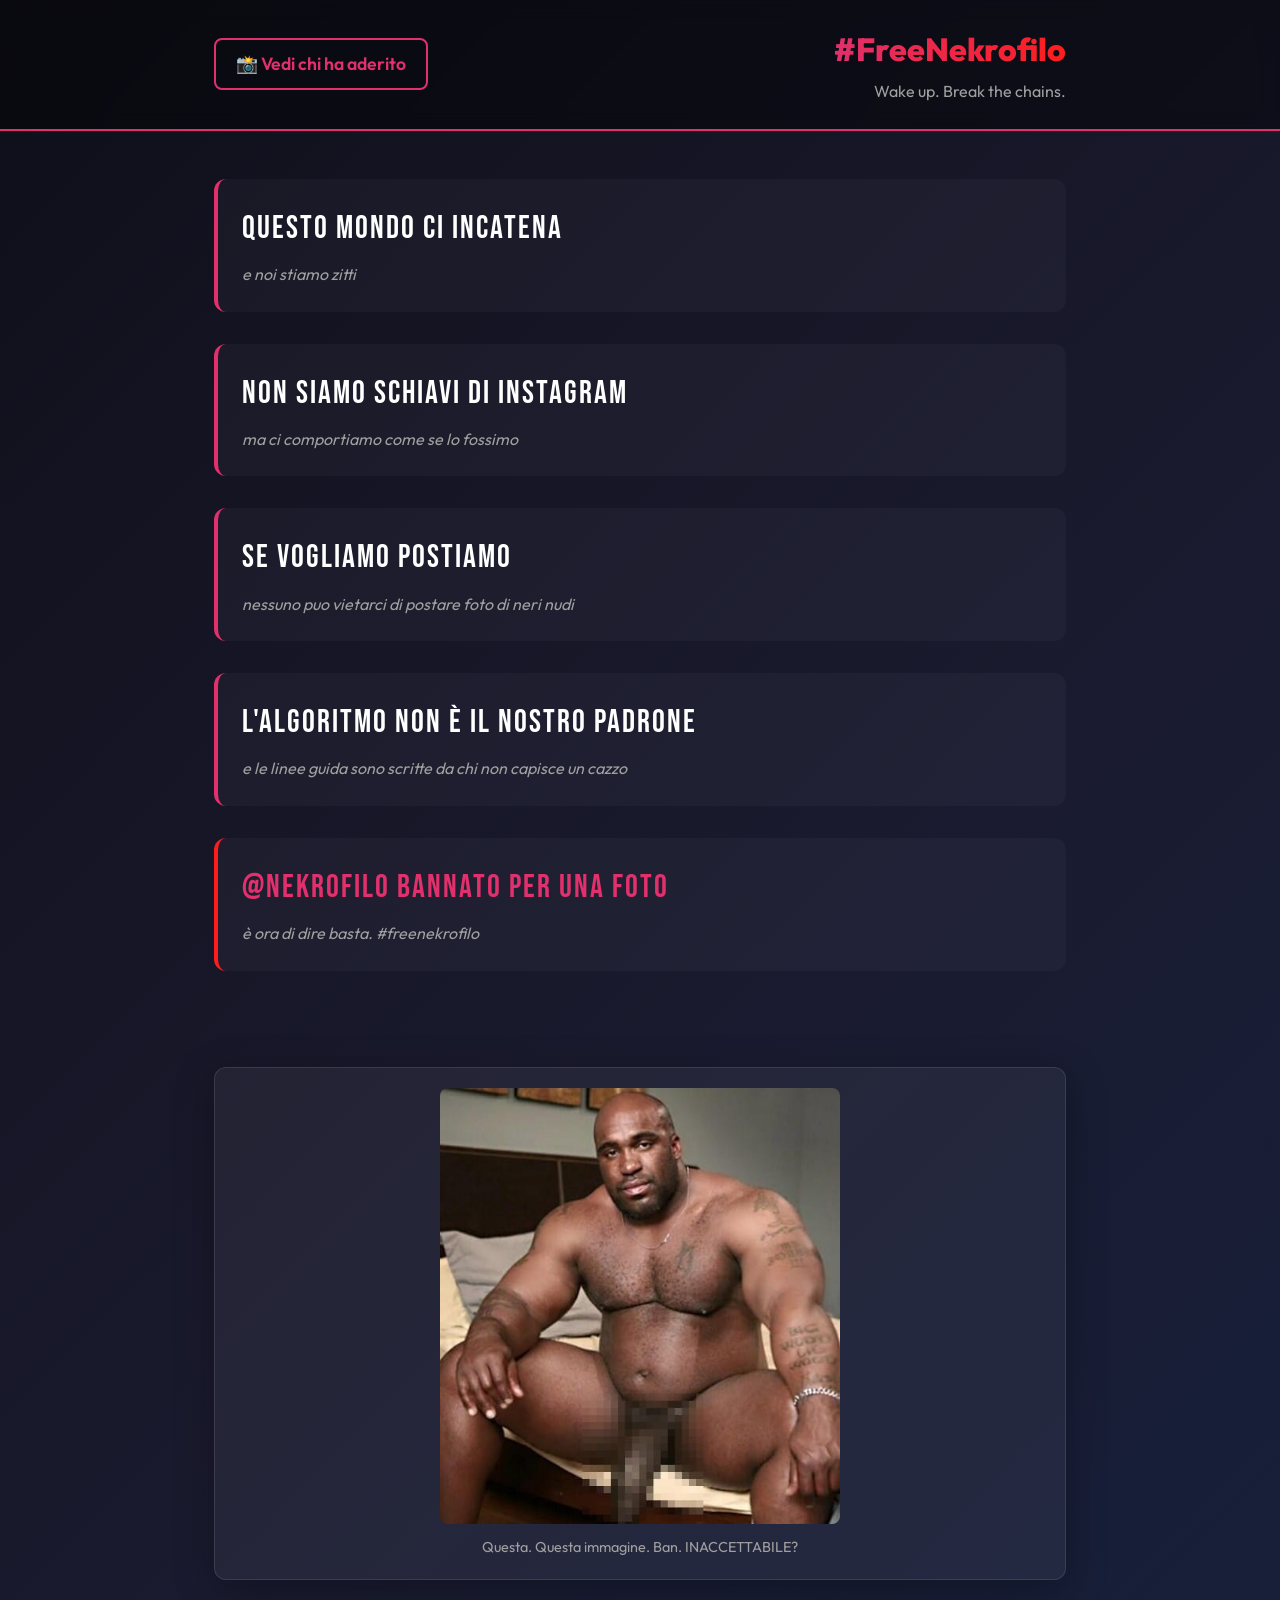
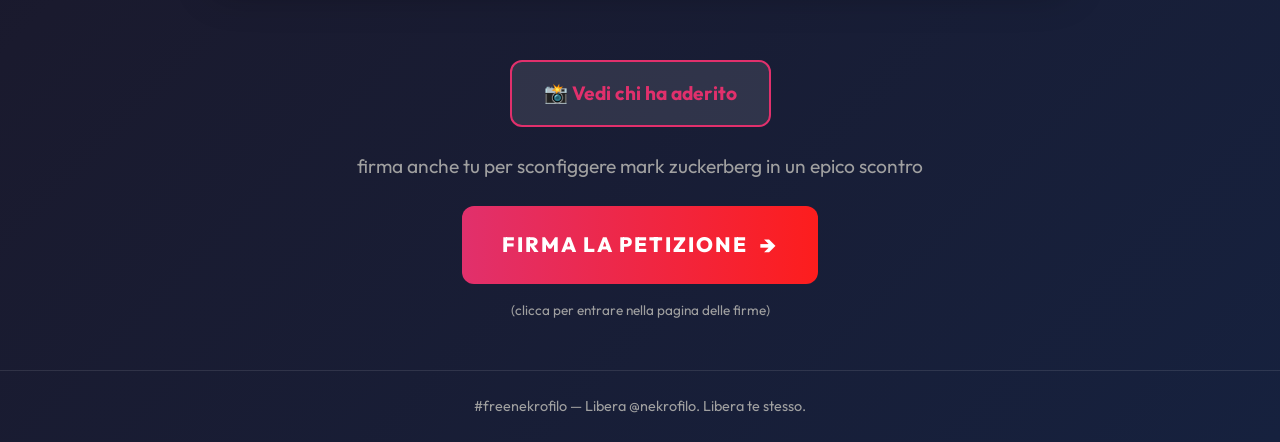
==== index.html @ b1e22ba7 "Primo caricamento sito" ====
<!DOCTYPE html>
<html lang="it">
<head>
    <meta charset="UTF-8">
    <meta name="viewport" content="width=device-width, initial-scale=1.0">
    <title>#FreeNekrofilo - Wake Up</title>
    <link rel="stylesheet" href="styles.css">
    <link rel="preconnect" href="https://fonts.googleapis.com">
    <link rel="preconnect" href="https://fonts.gstatic.com" crossorigin>
    <link href="https://fonts.googleapis.com/css2?family=Outfit:wght@400;600;700;800&family=Bebas+Neue&display=swap" rel="stylesheet">
</head>
<body>
    <header class="header">
        <div class="container header-flex">
            <nav class="nav-links">
                <a href="adesioni.html" class="nav-link nav-link-prominent">📸 Vedi chi ha aderito</a>
            </nav>
            <div class="header-brand">
                <h1 class="logo">#FreeNekrofilo</h1>
                <p class="tagline">Wake up. Break the chains.</p>
            </div>
        </div>
    </header>

    <main class="main">
        <section class="meme-intro">
            <div class="container">
                <div class="meme-block">
                    <p class="meme-text meme-1">QUESTO MONDO CI INCATENA</p>
                    <p class="meme-sub">e noi stiamo zitti</p>
                </div>
                <div class="meme-block">
                    <p class="meme-text meme-2">NON SIAMO SCHIAVI DI INSTAGRAM</p>
                    <p class="meme-sub">ma ci comportiamo come se lo fossimo</p>
                </div>
                <div class="meme-block">
                    <p class="meme-text meme-3">SE VOGLIAMO POSTIAMO</p>
                    <p class="meme-sub">nessuno puo vietarci di postare foto di neri nudi</p>
                </div>
                <div class="meme-block">
                    <p class="meme-text meme-4">L'ALGORITMO NON È IL NOSTRO PADRONE</p>
                    <p class="meme-sub">e le linee guida sono scritte da chi non capisce un cazzo</p>
                </div>
                <div class="meme-block meme-final">
                    <p class="meme-text">@nekrofilo BANNATO PER UNA FOTO</p>
                    <p class="meme-sub">è ora di dire basta. #freenekrofilo</p>
                </div>
            </div>
        </section>

        <section class="image-section">
            <div class="container">
                <div class="image-wrapper">
                    <img src="placeholder.jpg" alt="L'immagine che ha causato il ban" class="banned-image">
                    <p class="image-caption">Questa. Questa immagine. Ban. INACCETTABILE?</p>
                </div>
            </div>
        </section>

        <section class="cta-section">
            <div class="container">
                <a href="adesioni.html" class="btn-adesioni">
                    <span class="btn-adesioni-text">📸 Vedi chi ha aderito</span>
                </a>
                <p class="cta-text">firma anche tu per sconfiggere mark zuckerberg in un epico scontro</p>
                <a href="firma.html" class="btn-enter">
                    <span class="btn-text">FIRMA LA PETIZIONE</span>
                    <span class="btn-arrow">→</span>
                </a>
                <p class="cta-sub">(clicca per entrare nella pagina delle firme)</p>
            </div>
        </section>
    </main>

    <footer class="footer">
        <div class="container">
            <p>#freenekrofilo — Libera @nekrofilo. Libera te stesso.</p>
        </div>
    </footer>
</body>
</html>
---- styles.css ----
/* Reset e variabili */
:root {
    --primary: #e1306c;
    --primary-dark: #c13584;
    --secondary: #405de6;
    --accent: #fd1d1d;
    --dark: #1a1a2e;
    --darker: #0f0f1a;
    --light: #f8f9fa;
    --text: #e8e8e8;
    --text-muted: #a0a0a0;
    --success: #00c853;
    --radius: 12px;
    --shadow: 0 10px 40px rgba(0, 0, 0, 0.3);
}

* {
    margin: 0;
    padding: 0;
    box-sizing: border-box;
}

body {
    font-family: 'Outfit', sans-serif;
    background: linear-gradient(135deg, var(--darker) 0%, var(--dark) 50%, #16213e 100%);
    color: var(--text);
    min-height: 100vh;
    line-height: 1.6;
}

.container {
    max-width: 900px;
    margin: 0 auto;
    padding: 0 24px;
}

/* Header */
.header {
    background: rgba(0, 0, 0, 0.4);
    backdrop-filter: blur(10px);
    padding: 24px 0;
    border-bottom: 2px solid var(--primary);
    position: sticky;
    top: 0;
    z-index: 100;
}

.logo {
    font-size: 2rem;
    font-weight: 800;
    background: linear-gradient(90deg, var(--primary), var(--accent));
    -webkit-background-clip: text;
    -webkit-text-fill-color: transparent;
    background-clip: text;
}

.tagline {
    color: var(--text-muted);
    font-size: 1rem;
    margin-top: 4px;
}

.header-flex {
    display: flex;
    align-items: center;
    justify-content: space-between;
    gap: 16px;
}

.back-link {
    color: var(--text-muted);
    text-decoration: none;
    font-size: 0.95rem;
    transition: color 0.2s;
}

.back-link:hover {
    color: var(--primary);
}

.nav-links {
    display: flex;
    align-items: center;
    gap: 16px;
}

.nav-link {
    color: var(--primary);
    text-decoration: none;
    font-weight: 600;
    font-size: 0.95rem;
    padding: 8px 16px;
    border: 2px solid var(--primary);
    border-radius: 8px;
    transition: all 0.2s;
}

.nav-link:hover {
    background: var(--primary);
    color: white;
}

.nav-link-prominent {
    font-size: 1.1rem;
    padding: 10px 20px;
    animation: pulse-link 2s ease-in-out infinite;
}

@keyframes pulse-link {
    0%, 100% { box-shadow: 0 0 0 0 rgba(225, 48, 108, 0.4); }
    50% { box-shadow: 0 0 0 8px rgba(225, 48, 108, 0); }
}

.header-brand {
    text-align: right;
}

/* Meme intro */
.meme-intro {
    padding: 48px 0 32px;
}

.meme-block {
    margin-bottom: 32px;
    padding: 24px;
    background: rgba(255, 255, 255, 0.03);
    border-radius: var(--radius);
    border-left: 4px solid var(--primary);
}

.meme-text {
    font-family: 'Bebas Neue', sans-serif;
    font-size: 2rem;
    letter-spacing: 2px;
    color: #fff;
    margin-bottom: 8px;
}

.meme-sub {
    font-size: 1rem;
    color: var(--text-muted);
    font-style: italic;
}

.meme-final {
    border-left-color: var(--accent);
}

.meme-final .meme-text {
    color: var(--primary);
}

/* CTA section */
.cta-section {
    padding: 48px 0;
    text-align: center;
}

.btn-adesioni {
    display: inline-block;
    padding: 16px 32px;
    background: rgba(255, 255, 255, 0.1);
    border: 2px solid var(--primary);
    color: var(--primary);
    text-decoration: none;
    font-weight: 700;
    font-size: 1.2rem;
    border-radius: 12px;
    margin-bottom: 24px;
    transition: all 0.2s;
}

.btn-adesioni:hover {
    background: var(--primary);
    color: white;
    transform: translateY(-2px);
    box-shadow: 0 8px 24px rgba(225, 48, 108, 0.4);
}

.cta-text {
    font-size: 1.2rem;
    margin-bottom: 24px;
    color: var(--text-muted);
}

.btn-enter {
    display: inline-flex;
    align-items: center;
    gap: 12px;
    padding: 20px 40px;
    background: linear-gradient(90deg, var(--primary), var(--accent));
    color: white;
    text-decoration: none;
    font-weight: 800;
    font-size: 1.3rem;
    letter-spacing: 2px;
    border-radius: 12px;
    transition: transform 0.2s, box-shadow 0.2s;
}

.btn-enter:hover {
    transform: scale(1.05);
    box-shadow: 0 10px 30px rgba(225, 48, 108, 0.5);
}

.btn-arrow {
    font-size: 1.5rem;
}

.cta-sub {
    margin-top: 16px;
    font-size: 0.85rem;
    color: var(--text-muted);
}

/* Hero */
.hero {
    padding: 48px 0;
}

.hero-content h2 {
    font-size: 2rem;
    font-weight: 700;
    margin-bottom: 20px;
    color: #fff;
}

.hero-text {
    margin-bottom: 16px;
    color: var(--text);
    font-size: 1.1rem;
}

.hashtag {
    color: var(--primary);
    font-weight: 700;
}

/* Immagine */
.image-section {
    padding: 32px 0;
}

.image-wrapper {
    background: rgba(255, 255, 255, 0.05);
    border-radius: var(--radius);
    padding: 20px;
    box-shadow: var(--shadow);
    border: 1px solid rgba(255, 255, 255, 0.1);
}

.banned-image {
    width: 100%;
    max-width: 400px;
    height: auto;
    display: block;
    margin: 0 auto;
    border-radius: 8px;
    object-fit: cover;
}

.image-caption {
    text-align: center;
    margin-top: 12px;
    font-size: 0.9rem;
    color: var(--text-muted);
}

/* Petition section */
.petition-section {
    padding: 48px 0;
    background: rgba(0, 0, 0, 0.2);
}

.signature-counter {
    text-align: center;
    margin-bottom: 32px;
}

.counter-number {
    display: block;
    font-size: 3.5rem;
    font-weight: 800;
    color: var(--primary);
    line-height: 1;
}

.counter-label {
    font-size: 1rem;
    color: var(--text-muted);
}

.petition-form {
    background: rgba(255, 255, 255, 0.05);
    padding: 32px;
    border-radius: var(--radius);
    border: 1px solid rgba(255, 255, 255, 0.1);
}

.petition-form h3 {
    margin-bottom: 24px;
    font-size: 1.5rem;
}

.form-group {
    margin-bottom: 16px;
}

.form-group input,
.form-group textarea {
    width: 100%;
    padding: 14px 18px;
    border: 2px solid rgba(255, 255, 255, 0.15);
    border-radius: 8px;
    background: rgba(0, 0, 0, 0.3);
    color: var(--text);
    font-family: inherit;
    font-size: 1rem;
    transition: border-color 0.2s;
}

.form-group input::placeholder,
.form-group textarea::placeholder {
    color: var(--text-muted);
}

.form-group input:focus,
.form-group textarea:focus {
    outline: none;
    border-color: var(--primary);
}

.btn-sign {
    width: 100%;
    padding: 16px;
    background: linear-gradient(90deg, var(--primary), var(--primary-dark));
    border: none;
    border-radius: 8px;
    color: white;
    font-size: 1.1rem;
    font-weight: 700;
    cursor: pointer;
    transition: transform 0.2s, box-shadow 0.2s;
}

.btn-sign:hover {
    transform: translateY(-2px);
    box-shadow: 0 6px 20px rgba(225, 48, 108, 0.4);
}

.form-note {
    margin-top: 12px;
    font-size: 0.85rem;
    color: var(--text-muted);
}

/* Messaggio "hai già firmato" */
.already-signed-box {
    margin-top: 24px;
}

.already-signed-content {
    text-align: center;
    padding: 40px;
    background: rgba(0, 200, 83, 0.15);
    border: 2px solid var(--success);
    border-radius: var(--radius);
}

.already-signed-icon {
    display: inline-block;
    width: 64px;
    height: 64px;
    line-height: 64px;
    font-size: 2.5rem;
    color: var(--success);
    background: rgba(0, 200, 83, 0.2);
    border-radius: 50%;
    margin-bottom: 20px;
}

.already-signed-content h3 {
    margin-bottom: 12px;
    color: #fff;
}

.already-signed-content p {
    color: var(--text-muted);
}

/* Share section */
.share-section {
    padding: 48px 0;
}

.share-section h3 {
    margin-bottom: 16px;
    font-size: 1.5rem;
}

.share-section p {
    margin-bottom: 20px;
    color: var(--text-muted);
}

.hashtag-box {
    display: flex;
    align-items: center;
    gap: 12px;
    margin-bottom: 24px;
    flex-wrap: wrap;
}

#hashtagCopy {
    font-size: 1.5rem;
    font-weight: 700;
    color: var(--primary);
    padding: 12px 20px;
    background: rgba(225, 48, 108, 0.2);
    border-radius: 8px;
}

.btn-copy {
    padding: 12px 24px;
    background: var(--secondary);
    border: none;
    border-radius: 8px;
    color: white;
    font-weight: 600;
    cursor: pointer;
    transition: background 0.2s;
}

.btn-copy:hover {
    background: #2d3fd4;
}

.share-buttons {
    display: flex;
    gap: 12px;
    flex-wrap: wrap;
}

.share-link {
    padding: 12px 20px;
    border-radius: 8px;
    text-decoration: none;
    color: white;
    font-weight: 600;
    transition: transform 0.2s, opacity 0.2s;
}

.share-link:hover {
    transform: translateY(-2px);
    opacity: 0.9;
}

.share-link.twitter {
    background: #1da1f2;
}

.share-link.facebook {
    background: #1877f2;
}

.share-link.whatsapp {
    background: #25d366;
}

/* Signatures list */
.signatures-list {
    padding: 48px 0;
    background: rgba(0, 0, 0, 0.2);
}

.signatures-list h3 {
    margin-bottom: 24px;
    font-size: 1.5rem;
}

#signaturesList {
    list-style: none;
}

#signaturesList li {
    padding: 12px 16px;
    background: rgba(255, 255, 255, 0.05);
    border-radius: 8px;
    margin-bottom: 8px;
    border-left: 4px solid var(--primary);
}

#signaturesList li .sig-name {
    font-weight: 600;
    color: #fff;
}

#signaturesList li .sig-date {
    font-size: 0.85rem;
    color: var(--text-muted);
}

.sig-empty {
    color: var(--text-muted) !important;
    font-style: italic;
    border-left-color: transparent !important;
}

.signatures-list-top {
    margin-bottom: 32px;
}

.signatures-list-top h3 {
    margin-bottom: 16px;
}

/* Footer */
.footer {
    padding: 24px 0;
    text-align: center;
    border-top: 1px solid rgba(255, 255, 255, 0.1);
}

.footer p {
    color: var(--text-muted);
    font-size: 0.9rem;
}

/* Toast notification */
.toast {
    position: fixed;
    bottom: 24px;
    left: 50%;
    transform: translateX(-50%) translateY(100px);
    padding: 14px 28px;
    background: var(--success);
    color: white;
    border-radius: 8px;
    font-weight: 600;
    opacity: 0;
    transition: transform 0.3s, opacity 0.3s;
    z-index: 1000;
}

.toast.show {
    transform: translateX(-50%) translateY(0);
    opacity: 1;
}

/* Gallery page */
.gallery-intro {
    padding: 56px 0 40px;
    text-align: center;
}

.gallery-badge {
    display: inline-block;
    padding: 8px 20px;
    background: linear-gradient(90deg, var(--primary), var(--accent));
    color: white;
    font-weight: 800;
    font-size: 1rem;
    letter-spacing: 2px;
    border-radius: 50px;
    margin-bottom: 20px;
}

.gallery-intro h2 {
    font-size: 2.2rem;
    margin-bottom: 16px;
    color: #fff;
}

.gallery-intro p {
    color: var(--text-muted);
    font-size: 1.15rem;
    max-width: 600px;
    margin-left: auto;
    margin-right: auto;
}

.gallery-count {
    margin-top: 24px;
    font-weight: 700;
    color: var(--primary);
    font-size: 1.2rem;
}

.gallery-count span {
    font-size: 1.5rem;
    display: inline-block;
    margin-right: 4px;
}

.container-wide {
    max-width: 1100px;
}

.btn-secondary {
    display: inline-block;
    padding: 14px 28px;
    background: linear-gradient(90deg, var(--primary), var(--primary-dark));
    border: none;
    color: white;
    text-decoration: none;
    font-weight: 700;
    border-radius: 10px;
    transition: transform 0.2s, box-shadow 0.2s;
}

.btn-secondary:hover {
    transform: translateY(-2px);
    box-shadow: 0 8px 24px rgba(225, 48, 108, 0.4);
}

.gallery-cta {
    padding: 56px 0;
    text-align: center;
}

.gallery-cta p {
    margin-bottom: 20px;
    color: var(--text-muted);
    font-size: 1.1rem;
}

.gallery-section {
    padding: 40px 0 56px;
}

.gallery-grid {
    display: grid;
    grid-template-columns: repeat(auto-fill, minmax(260px, 1fr));
    gap: 24px;
    grid-auto-rows: auto;
}

.gallery-item {
    position: relative;
    border-radius: 16px;
    overflow: hidden;
    background: rgba(255, 255, 255, 0.06);
    border: 1px solid rgba(255, 255, 255, 0.1);
    box-shadow: 0 8px 32px rgba(0, 0, 0, 0.3);
    transition: transform 0.3s, box-shadow 0.3s;
}

.gallery-item:hover {
    transform: translateY(-4px);
    box-shadow: 0 16px 48px rgba(225, 48, 108, 0.2);
    border-color: rgba(225, 48, 108, 0.4);
}

.gallery-item img {
    width: 100%;
    height: auto;
    display: block;
    vertical-align: bottom;
}

.gallery-item .gallery-hashtag {
    position: absolute;
    top: 12px;
    left: 12px;
    padding: 6px 12px;
    background: rgba(225, 48, 108, 0.95);
    color: white;
    font-weight: 700;
    font-size: 0.85rem;
    border-radius: 8px;
    letter-spacing: 0.5px;
}

.gallery-item .gallery-name {
    position: absolute;
    bottom: 0;
    left: 0;
    right: 0;
    padding: 16px;
    background: linear-gradient(transparent, rgba(0, 0, 0, 0.9));
    font-weight: 700;
    font-size: 1.05rem;
    color: white;
}

/* Fullscreen ban image */
.fullscreen-ban {
    position: fixed;
    top: 0;
    left: 0;
    right: 0;
    bottom: 0;
    background: rgba(0, 0, 0, 0.95);
    display: flex;
    flex-direction: column;
    align-items: center;
    justify-content: center;
    z-index: 9999;
    opacity: 0;
    visibility: hidden;
    transition: opacity 0.3s, visibility 0.3s;
}

.fullscreen-ban.show {
    opacity: 1;
    visibility: visible;
}

.fullscreen-ban img {
    max-width: 95vw;
    max-height: 85vh;
    object-fit: contain;
    border-radius: 8px;
}

.fullscreen-close {
    position: absolute;
    top: 20px;
    right: 20px;
    width: 48px;
    height: 48px;
    border: none;
    background: rgba(255, 255, 255, 0.2);
    color: white;
    font-size: 2rem;
    cursor: pointer;
    border-radius: 50%;
    line-height: 1;
    transition: background 0.2s;
}

.fullscreen-close:hover {
    background: var(--primary);
}

/* Responsive */
@media (max-width: 600px) {
    .logo {
        font-size: 1.5rem;
    }

    .hero-content h2 {
        font-size: 1.5rem;
    }

    .counter-number {
        font-size: 2.5rem;
    }

    .petition-form {
        padding: 20px;
    }

    .share-buttons {
        flex-direction: column;
    }

    .share-link {
        text-align: center;
    }

    .gallery-grid {
        grid-template-columns: repeat(2, 1fr);
        gap: 16px;
    }

    .gallery-intro h2 {
        font-size: 1.6rem;
    }

    .header-flex {
        flex-wrap: wrap;
    }

    .nav-links {
        flex-wrap: wrap;
    }
}
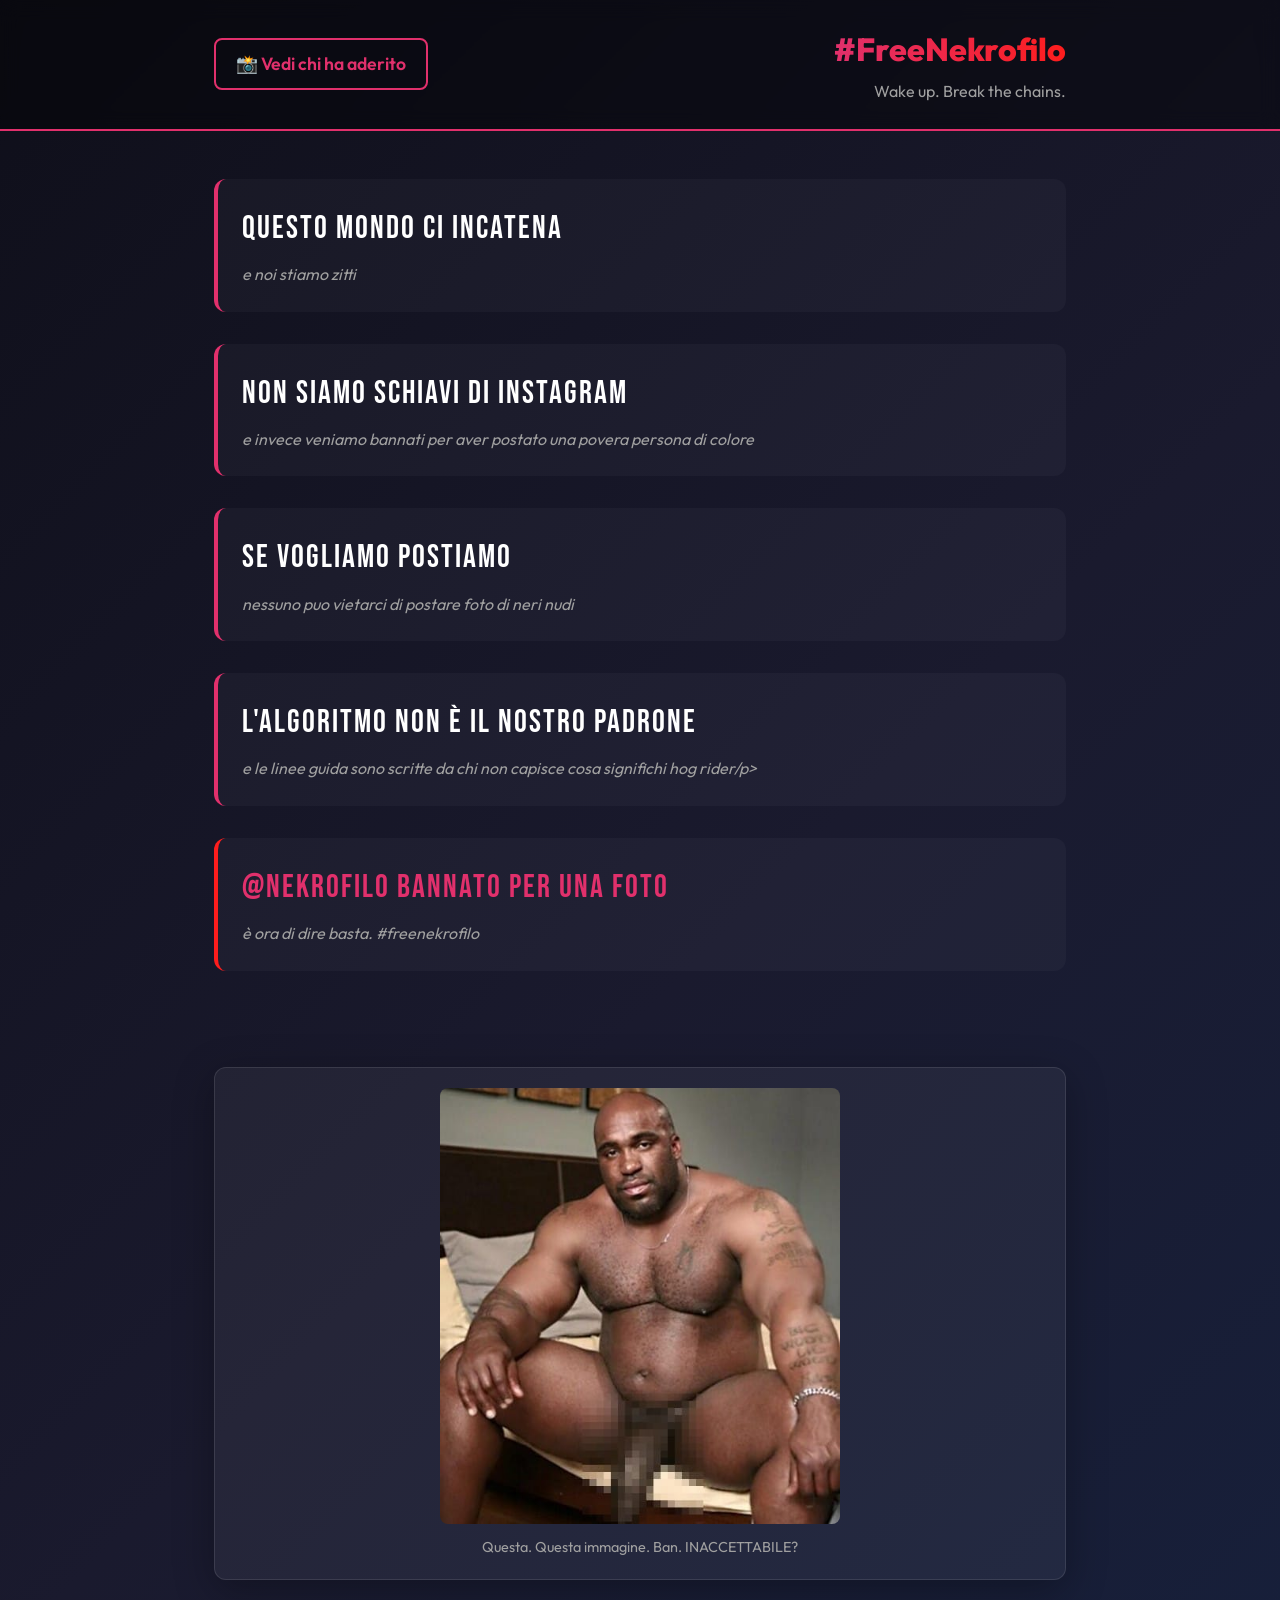
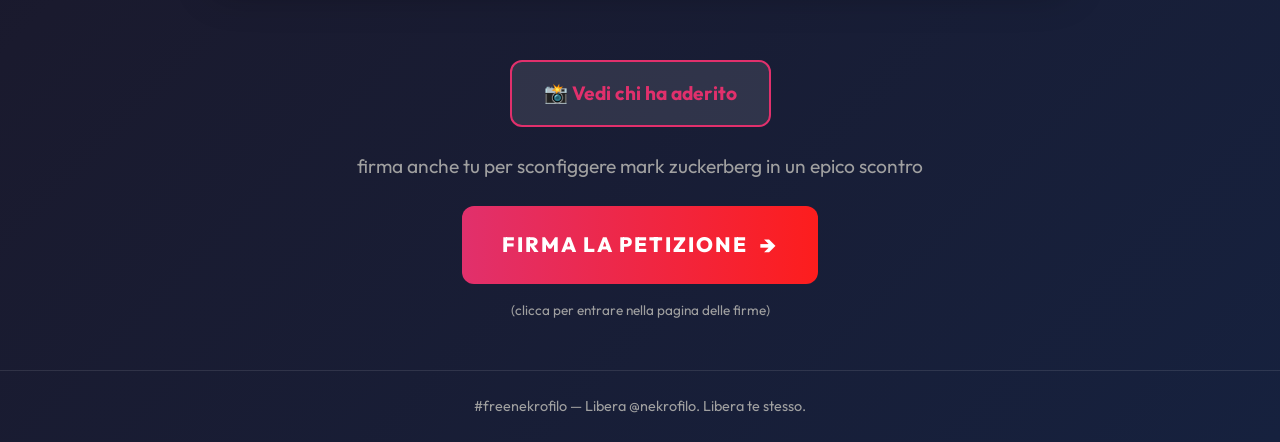
==== commit 8b85c5af: "html redesign" ====
--- a/index.html
+++ b/index.html
@@ -31,7 +31,7 @@
                 </div>
                 <div class="meme-block">
                     <p class="meme-text meme-2">NON SIAMO SCHIAVI DI INSTAGRAM</p>
-                    <p class="meme-sub">ma ci comportiamo come se lo fossimo</p>
+                    <p class="meme-sub">e invece veniamo bannati per aver postato una povera persona di colore</p>
                 </div>
                 <div class="meme-block">
                     <p class="meme-text meme-3">SE VOGLIAMO POSTIAMO</p>
@@ -39,7 +39,7 @@
                 </div>
                 <div class="meme-block">
                     <p class="meme-text meme-4">L'ALGORITMO NON È IL NOSTRO PADRONE</p>
-                    <p class="meme-sub">e le linee guida sono scritte da chi non capisce un cazzo</p>
+                    <p class="meme-sub">e le linee guida sono scritte da chi non capisce cosa significhi hog rider/p>
                 </div>
                 <div class="meme-block meme-final">
                     <p class="meme-text">@nekrofilo BANNATO PER UNA FOTO</p>
--- a/styles.css
+++ b/styles.css
@@ -510,7 +510,12 @@
     margin-bottom: 32px;
 }
 
-.signatures-list-top h3 {
+.signatures-list-bottom {
+    margin-top: 48px;
+}
+
+.signatures-list-top h3,
+.signatures-list-bottom h3 {
     margin-bottom: 16px;
 }
 
@@ -713,6 +718,14 @@
     border-radius: 8px;
 }
 
+.fullscreen-text {
+    margin-top: 24px;
+    color: white;
+    font-size: 1.5rem;
+    text-align: center;
+    font-weight: 700;
+}
+
 .fullscreen-close {
     position: absolute;
     top: 20px;
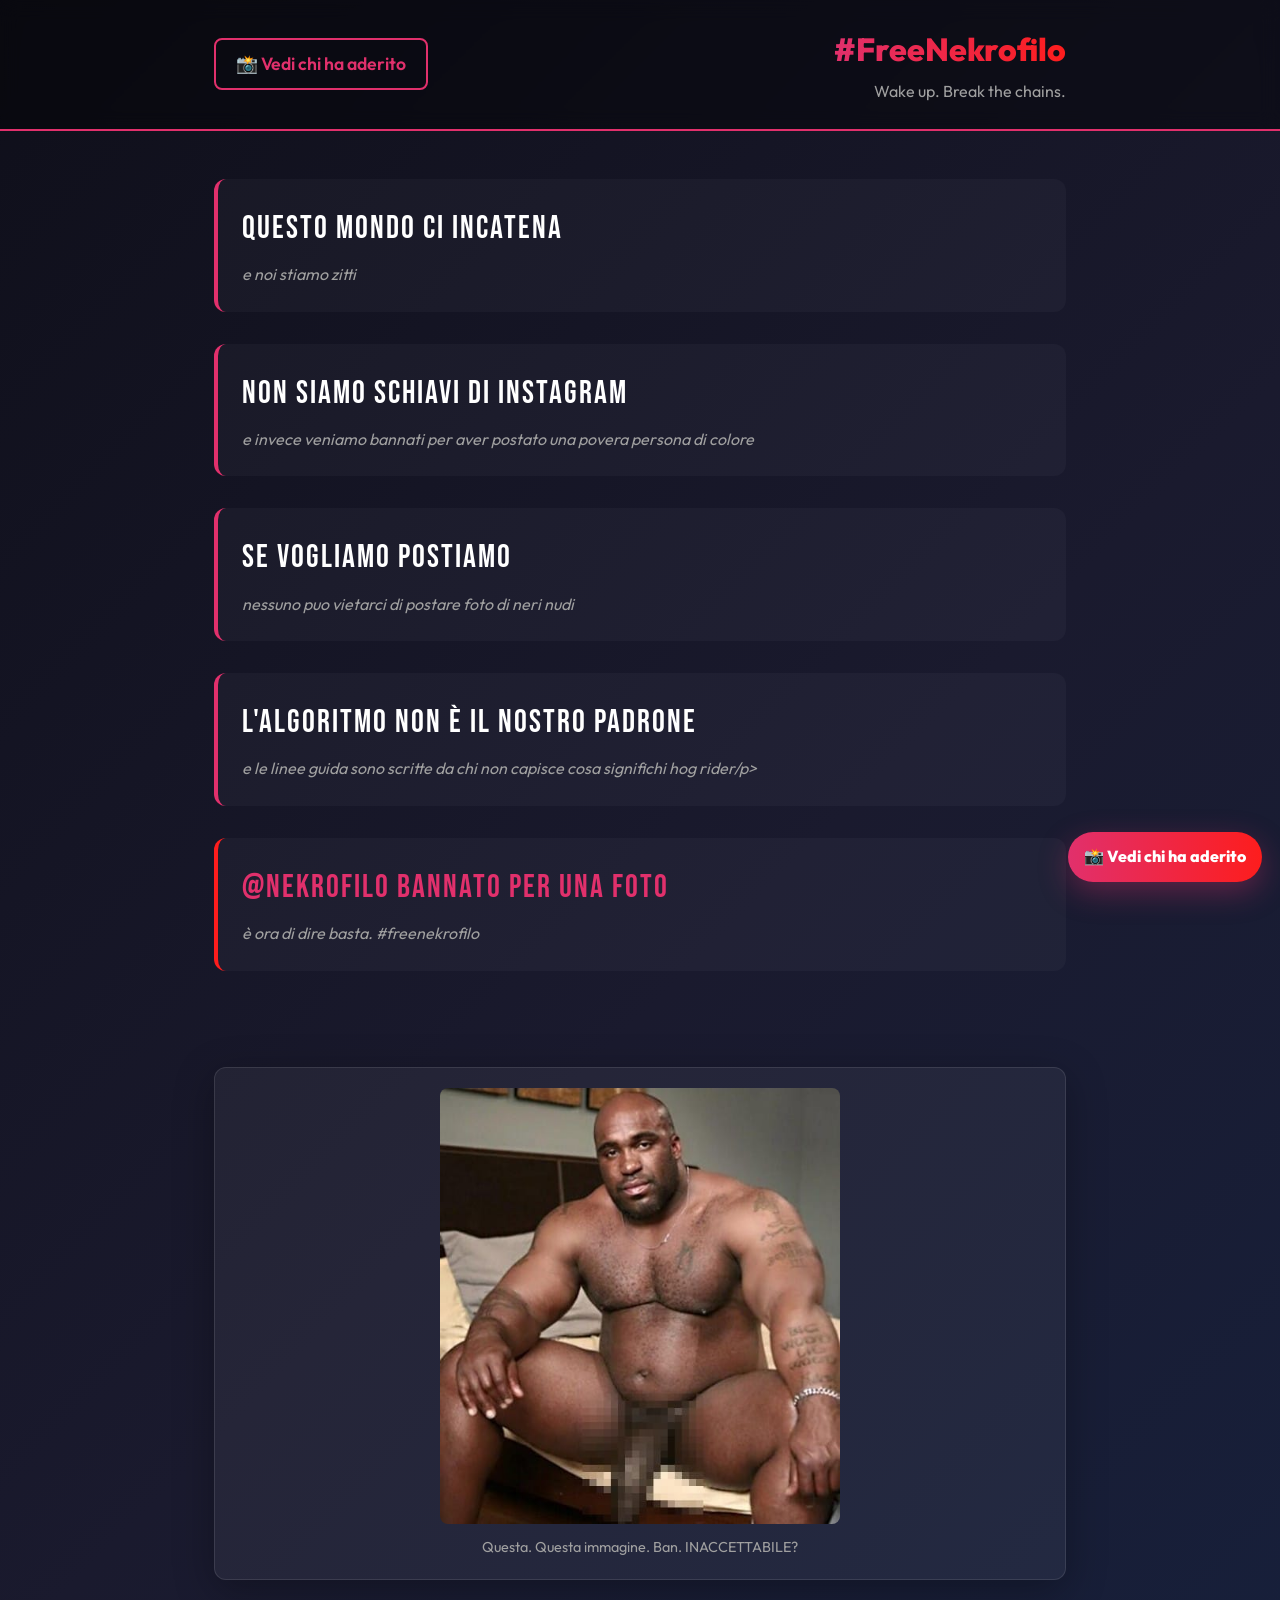
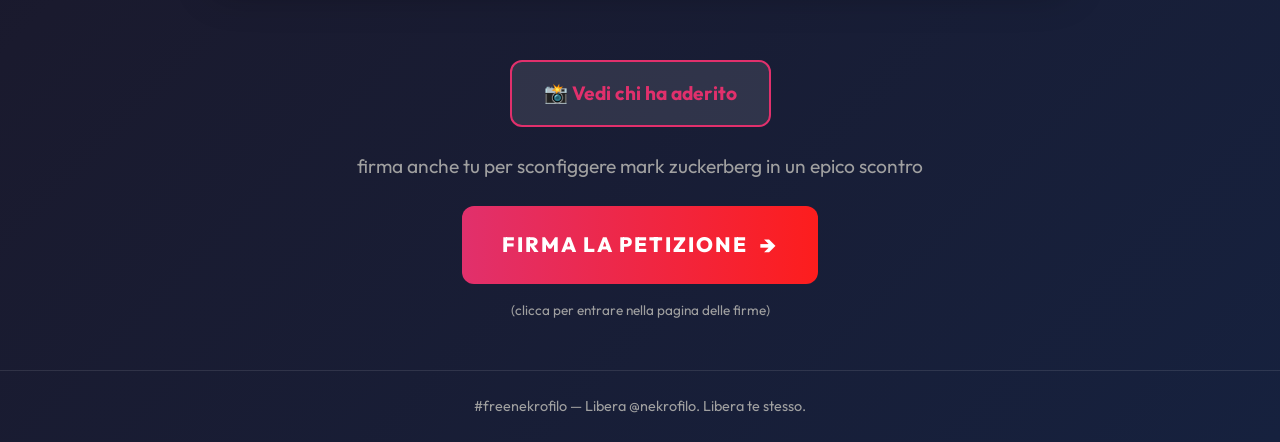
==== commit 5a9b66fe: "fix" ====
--- a/index.html
+++ b/index.html
@@ -77,5 +77,8 @@
             <p>#freenekrofilo — Libera @nekrofilo. Libera te stesso.</p>
         </div>
     </footer>
+    <div class="floating-adesioni">
+        <a href="adesioni.html" title="Vedi chi ha aderito">📸 Vedi chi ha aderito</a>
+    </div>
 </body>
 </html>
--- a/styles.css
+++ b/styles.css
@@ -396,6 +396,79 @@
 .share-section h3 {
     margin-bottom: 16px;
     font-size: 1.5rem;
+}
+
+/* Evidenzia contatore adesioni */
+.gallery-count {
+    display: inline-block;
+    background: linear-gradient(90deg, rgba(225,48,108,0.12), rgba(64,93,230,0.06));
+    padding: 8px 14px;
+    border-radius: 10px;
+    font-weight: 700;
+    color: #fff;
+    margin-top: 12px;
+    box-shadow: 0 6px 18px rgba(0,0,0,0.35);
+}
+
+/* Migliora aspetto delle singole foto nella gallery */
+.gallery-grid {
+    display: grid;
+    grid-template-columns: repeat(auto-fit, minmax(140px, 1fr));
+    gap: 14px;
+}
+.gallery-item {
+    background: rgba(255,255,255,0.03);
+    border-radius: 12px;
+    overflow: hidden;
+    text-align: center;
+    padding-bottom: 10px;
+    transition: transform 0.18s ease, box-shadow 0.18s ease;
+}
+.gallery-item img {
+    width: 100%;
+    height: 140px;
+    object-fit: cover;
+    display: block;
+}
+.gallery-item:hover {
+    transform: translateY(-6px) scale(1.02);
+    box-shadow: 0 12px 40px rgba(0,0,0,0.45);
+}
+.gallery-name {
+    display: block;
+    margin-top: 8px;
+    color: var(--text-muted);
+    font-size: 0.95rem;
+}
+
+/* Pulsante flottante per rimarcare la sezione adesioni */
+.floating-adesioni {
+    position: fixed;
+    right: 18px;
+    bottom: 18px;
+    z-index: 2000;
+}
+.floating-adesioni a {
+    display: inline-flex;
+    align-items: center;
+    gap: 10px;
+    padding: 12px 16px;
+    background: linear-gradient(90deg, var(--primary), var(--accent));
+    color: #fff;
+    text-decoration: none;
+    border-radius: 999px;
+    font-weight: 800;
+    box-shadow: 0 10px 30px rgba(225,48,108,0.35);
+    transform-origin: center;
+}
+.floating-adesioni a:hover {
+    transform: translateY(-4px);
+    box-shadow: 0 18px 50px rgba(225,48,108,0.45);
+}
+
+@media (max-width: 520px) {
+    .floating-adesioni a { padding: 10px 12px; font-size: 0.95rem; }
+    .gallery-item img { height: 120px; }
 }
 
 .share-section p {
